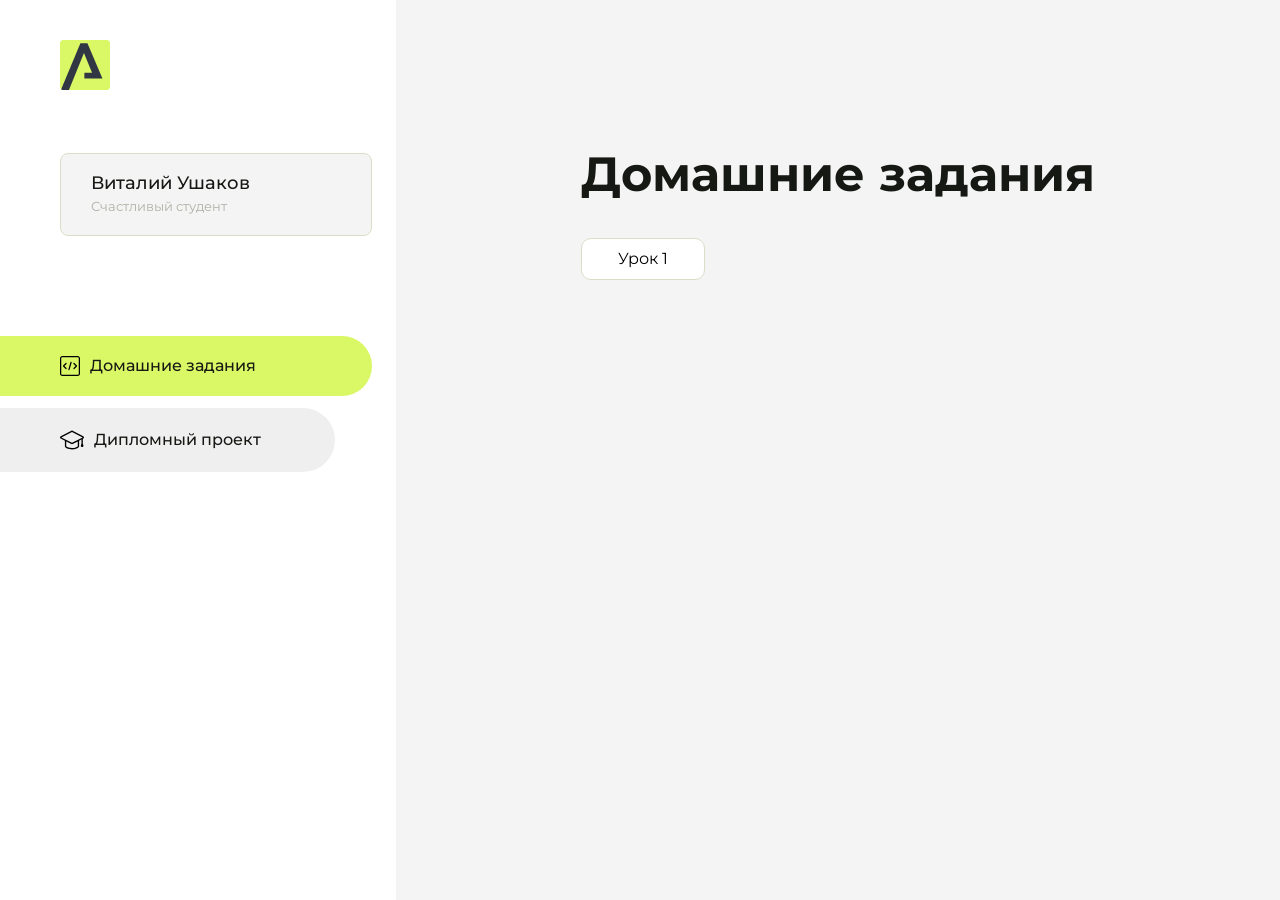
==== index.html @ c762fc2b "Add files via upload" ====
<!DOCTYPE html>
<html lang="en">
<head>
    <meta charset="UTF-8">
    <meta name="viewport" content="width=device-width, initial-scale=1.0">
    <title>Домашняя работа</title>
    <link rel="shortcut icon" href="src/logo.ico" type="image/x-icon">
    <link rel="preconnect" href="https://fonts.googleapis.com">
    <link rel="preconnect" href="https://fonts.gstatic.com" crossorigin>
    <link href="https://fonts.googleapis.com/css2?family=Montserrat:wght@400;500;700&family=Rubik:wght@500&display=swap"
          rel="stylesheet">
    <link rel="stylesheet" href="src/style.css">
</head>
<body id="body">
<div class="overlay" id="overlay"></div>
<div class="layout">
    <div class="burger" id="burger">
        <svg viewBox="0 0 24 24" fill="none" xmlns="http://www.w3.org/2000/svg">
            <g id="SVGRepo_bgCarrier" stroke-width="0"></g>
            <g id="SVGRepo_tracerCarrier" stroke-linecap="round" stroke-linejoin="round"></g>
            <g id="SVGRepo_iconCarrier">
                <path d="M4 18L20 18" stroke="#DAF765" stroke-width="2" stroke-linecap="round"></path>
                <path d="M4 12L20 12" stroke="#DAF765" stroke-width="2" stroke-linecap="round"></path>
                <path d="M4 6L20 6" stroke="#DAF765" stroke-width="2" stroke-linecap="round"></path>
            </g>
        </svg>
    </div>
    <aside class="sidebar" id="sidebar">
        <div class="sidebar__inner">
            <div class="logo">
                <svg width="50" height="50" viewBox="0 0 50 50" fill="none" xmlns="http://www.w3.org/2000/svg">
                    <g clip-path="url(#clip0_513_74730)">
                        <path d="M46.17 -0.257004H3.83C1.57281 -0.257004 -0.257 1.57281 -0.257 3.83V46.17C-0.257 48.4272 1.57281 50.257 3.83 50.257H46.17C48.4272 50.257 50.257 48.4272 50.257 46.17V3.83C50.257 1.57281 48.4272 -0.257004 46.17 -0.257004Z"
                              fill="#DAF765"/>
                        <path d="M24.375 38.4H42.461L27.441 3.1585H20.4355C20.4355 3.1585 6.7895 35.881 1.1945 49.294C2.015 50.0275 3.0945 50.257 3.6945 50.257H8.8445L23.954 13.07L32.0465 32.8285H24.375V38.4Z"
                              fill="#323843"/>
                    </g>
                    <defs>
                        <clipPath id="clip0_513_74730">
                            <rect width="50" height="50" fill="white"/>
                        </clipPath>
                    </defs>
                </svg>
            </div>
            <div class="sidebar__user">
                <div class="sidebar__name">Виталий Ушаков</div>
                <div class="sidebar__text">Счастливый студент</div>
            </div>
            <div class="sidebar__tabs">
                <div class="sidebar__item">
                    <button class="sidebar__button active" id="tasks">
                        <svg xmlns="http://www.w3.org/2000/svg" width="20" height="20" viewBox="0 0 20 20" fill="none">
                            <g clip-path="url(#clip0_704_74543)">
                                <path d="M17.7083 20H2.29167C1.0275 20 0 18.9725 0 17.7083V2.29167C0 1.0275 1.0275 0 2.29167 0H17.7083C18.9725 0 20 1.0275 20 2.29167V17.7083C20 18.9725 18.9725 20 17.7083 20ZM2.29167 1.25C1.7175 1.25 1.25 1.7175 1.25 2.29167V17.7083C1.25 18.2825 1.7175 18.75 2.29167 18.75H17.7083C18.2825 18.75 18.75 18.2825 18.75 17.7083V2.29167C18.75 1.7175 18.2825 1.25 17.7083 1.25H2.29167Z"
                                      fill="black"/>
                                <path d="M6.04167 13.125C5.88167 13.125 5.72167 13.0642 5.6 12.9417L3.1 10.4417C2.85583 10.1975 2.85583 9.80167 3.1 9.5575L5.6 7.0575C5.84417 6.81333 6.24 6.81333 6.48417 7.0575C6.72833 7.30167 6.72833 7.6975 6.48417 7.94167L4.42583 10L6.48417 12.0583C6.72833 12.3025 6.72833 12.6983 6.48417 12.9425C6.36167 13.0642 6.20167 13.125 6.04167 13.125Z"
                                      fill="black"/>
                                <path d="M8.95833 14.1667C8.9 14.1667 8.84 14.1583 8.78167 14.1417C8.45083 14.0442 8.26083 13.6967 8.35833 13.3658L10.4417 6.28251C10.5392 5.95084 10.8892 5.76417 11.2175 5.85917C11.5483 5.95667 11.7383 6.30417 11.6408 6.63501L9.5575 13.7183C9.47833 13.9908 9.22833 14.1667 8.95833 14.1667Z"
                                      fill="black"/>
                                <path d="M13.9583 13.125C13.7983 13.125 13.6383 13.0642 13.5167 12.9417C13.2725 12.6975 13.2725 12.3017 13.5167 12.0575L15.575 9.99916L13.5167 7.94083C13.2725 7.69666 13.2725 7.30083 13.5167 7.05666C13.7608 6.81249 14.1567 6.81249 14.4008 7.05666L16.9008 9.55666C17.145 9.80083 17.145 10.1967 16.9008 10.4408L14.4008 12.9408C14.2783 13.0642 14.1183 13.125 13.9583 13.125Z"
                                      fill="black"/>
                            </g>
                            <defs>
                                <clipPath id="clip0_704_74543">
                                    <rect width="20" height="20" fill="white"/>
                                </clipPath>
                            </defs>
                        </svg>
                        <span>Домашние задания</span></button>
                </div>
                <div class="sidebar__item">
                    <button class="sidebar__button" id="diplom">
                        <svg xmlns="http://www.w3.org/2000/svg" width="24" height="24" viewBox="0 0 24 24" fill="none">
                            <g clip-path="url(#clip0_704_74553)">
                                <path d="M23.2628 10.5971C23.7176 10.365 24 9.90375 24 9.39337C24 8.883 23.7176 8.42175 23.2628 8.18962L12.6135 2.75362C12.2291 2.55824 11.7705 2.55787 11.3854 2.75399L0.736875 8.19C0.282375 8.42175 0 8.883 0 9.39337C0 9.90375 0.282375 10.365 0.736875 10.5971L4.89038 12.7177V18.2074C4.89038 19.8154 8.412 21.393 12 21.393C15.5884 21.393 19.1096 19.815 19.1096 18.2074V12.7174L21.4609 11.517V15.8017L20.901 17.2305C20.7409 17.6389 20.7934 18.0994 21.0405 18.4616C21.2876 18.8246 21.6979 19.041 22.1366 19.041C22.5754 19.041 22.9852 18.8246 23.2324 18.462C23.4795 18.099 23.532 17.6385 23.3719 17.2301L22.8124 15.8021V10.827L23.2628 10.5971ZM17.7623 18.1721C17.6198 18.6375 15.3491 20.0419 12 20.0419C8.65088 20.0419 6.38025 18.6375 6.2415 18.2074V12.3037L6.23887 12.3019C6.23812 12.057 6.1065 11.8207 5.87325 11.7019L1.3515 9.39337L12 3.95737L22.6489 9.39337L12 14.8294L5.87325 11.7019C5.54063 11.5331 4.6695 11.6674 4.5 12C4.33012 12.3322 4.55813 12.5479 4.89038 12.7177L11.3857 16.0331C11.5781 16.1314 11.7889 16.1805 12 16.1805C12.2107 16.1805 12.4222 16.1314 12.6146 16.0331L17.7593 13.407L17.7623 18.1721Z"
                                      fill="black"/>
                            </g>
                            <defs>
                                <clipPath id="clip0_704_74553">
                                    <rect width="24" height="24" fill="white"/>
                                </clipPath>
                            </defs>
                        </svg>
                        <span>Дипломный проект</span></button>
                </div>
            </div>
        </div>

    </aside>
    <div class="content">
        <div class="container">
            <div class="content__block" id="tasksBlock">
                <div class="content__title">Домашние задания</div>
                <ul class="content__list">
                    <li class="content__list-item">
                        <a href="lesson1/index.html">Урок 1</a>
                    </li>
                </ul>
            </div>
            <div class="content__block hidden" id="diplomBlock">
                <div class="content__title">Дипломный проект</div>
                <div class="content__list-diplom">
                    <a href="ПАПКА-С-НОМЕРОМ-УРОКА">Ссылка на ДЗ</a>
                </div>
                <div class="content__decor">
                    <div class="content__decor-text">Давай проверим, чему ты научился!</div>
                    <div class="content__decor-img">
                        <img src="src/decor.png" alt="decor">
                    </div>
                </div>
            </div>
        </div>
    </div>
</div>
<script src="src/index.js"></script>
</body>
</html>
---- src/style.css ----
*{padding: 0;margin: 0;border: 0;}
*,*:before,*:after{-webkit-box-sizing: border-box;box-sizing: border-box;}
:focus,:active{outline: none;}
a:focus,a:active{outline: none;}
nav,footer,header,aside{display: block;}
html,body{
    height:100%;width:100%;
    font-size:100%;line-height:1;-ms-text-size-adjust:100%;-moz-text-size-adjust:100%;-webkit-text-size-adjust:100%;}
input,button,textarea{font-family:inherit;}
input::-ms-clear{display: none;}
button{cursor: pointer;}
button::-moz-focus-inner{padding:0;border:0;}
a,a:visited{text-decoration: none;}
a:hover{text-decoration: none;}
ul li{list-style: none;}
img{vertical-align: top;}
h1,h2,h3,h4,h5,h6{font-size:inherit;font-weight: inherit;}
a{color:inherit;}



body {
    font-family: "Montserrat",SansSerif;
    color: black;
}

body.overflow {
    overflow: hidden;
}



.layout {
    display: -webkit-box;
    display: -ms-flexbox;
    display: flex;
    min-height: 100vh;
}

.sidebar {
    padding: 40px 24px 40px 0;
    -ms-flex-negative: 0;
    flex-shrink: 0;
    background-color: white;
}



.content {
    -webkit-box-flex: 1;
    -ms-flex-positive: 1;
    flex-grow: 1;
    background-color: #F4F4F4;
}

.container {
    display: -webkit-box;
    display: -ms-flexbox;
    display: flex;
    -webkit-box-orient: vertical;
    -webkit-box-direction: normal;
    -ms-flex-direction: column;
    flex-direction: column;
    -webkit-box-pack: center;
    -ms-flex-pack: center;
    justify-content: center;
    -webkit-box-align: center;
    -ms-flex-align: center;
    align-items: center;
    padding: 150px 60px 80px 60px;
}


.logo {
    margin-left: 60px;
    margin-bottom: 60px;
}

.sidebar__user {
    background-color: #F4F4F4;
    padding: 20px 30px;
    margin-left: 60px;
    margin-bottom: 100px;
    border-radius: 8px;
    border: 1px solid #DADEC9;
}

.sidebar__name {
    color:#161814;
    font-size: 18px;
    font-weight: 500;
    margin-bottom: 6px;
}

.sidebar__text {
    color: #AFB1A7;
    font-size: 13px;
    font-weight: 400;
    line-height: 130%; /* 16.9px */
}

.sidebar__item {
    width: 372px;
}

.sidebar__button {
    display: -webkit-box;
    display: -ms-flexbox;
    display: flex;
    -webkit-box-align: center;
    -ms-flex-align: center;
    align-items: center;
    gap: 10px;
    padding: 20px 60px;
    margin-bottom: 12px;
    border-radius: 0px 100px 100px 0px;
    -webkit-transition: all .5s;
    -o-transition: all .5s;
    transition: all .5s;
    cursor: pointer;
    width: 90%;
    color:#161814;
    font-size: 16px;
    font-weight: 500;
}

.sidebar__button.active , .sidebar__button:hover {
    width: 100%;
    background-color: #DAF765;
}


.content__title {
    color: #161814;
    font-size: 48px;
    font-weight: 700;
    margin-bottom: 40px;
}

.content__list {
    display: -webkit-box;
    display: -ms-flexbox;
    display: flex;
    -webkit-box-align: center;
    -ms-flex-align: center;
    align-items: center;
    -ms-flex-wrap: wrap;
    flex-wrap: wrap;
    gap: 20px;
}



.content__list-item  {
    cursor: pointer;
    padding: 12px 18px;
    background-color: #fff;
    border-radius: 10px;
    border: 1px solid #DADEC9;
    -webkit-transition: all .3s;
    -o-transition: all .3s;
    transition: all .3s;
}

.content__list-item:hover,.content__list-diplom:hover {
    background-color: #AFB1A7;
}

li a {
    padding: 12px 18px;

}


.content__list-diplom {
    -webkit-transition: all .3s;
    -o-transition: all .3s;
    transition: all .3s;
    display: inline-block;
    padding: 12px 18px;
    background-color: #fff;
    border-radius: 10px;
    border: 1px solid #DADEC9;
}

.content__decor {
    display: -webkit-box;
    display: -ms-flexbox;
    display: flex;
    -webkit-box-align: center;
    -ms-flex-align: center;
    align-items: center;
}

.content__decor-text {
    color:#BEDD44;
    font-size: 36px;
    font-weight: 700;
    line-height: 110%; /* 39.6px */
}

.content__block {
    max-width: 1200px;
}

.content__block.hidden {
    display: none;
}

.content__decor-img img{
    width: 100%;
}

.burger {
    display: none;
    padding: 5px;
    position: fixed;
    top: 3%;
    right: 7%;
    width: 40px;
    height: 40px;
    background-color: #161814;
    border-radius: 50%;
    z-index: 10;
    border: 1px solid #DAF765;
}

@media (max-width: 768px) {
    .burger {
        display: block;
    }

    .sidebar {
        -webkit-transition: all .3s;
        -o-transition: all .3s;
        transition: all .3s;
        -webkit-transform: translateX(-100%);
        -ms-transform: translateX(-100%);
        transform: translateX(-100%);
        position: fixed;
        top: 0;
        left: 0;
        bottom: 0;
        z-index: 5;
    }

    .sidebar.show {
        -webkit-transform: translateX(0%);
        -ms-transform: translateX(0%);
        transform: translateX(0%);
    }

    .overlay {
        opacity: 0;
        pointer-events: none;
        -webkit-transition: all .3s;
        -o-transition: all .3s;
        transition: all .3s;
        position: absolute;
        top: 0;
        right: 0;
        left: 0;
        bottom: 0;
        z-index: 3;
        background-color: #000000e0;
    }

    .overlay.show {
        opacity: 1;
        pointer-events: all;
    }

    .container {
        padding: 40px 20px;
        min-height: 100%;
    }

    .content__decor {
        margin-top: 20px;
        -webkit-box-orient: vertical;
        -webkit-box-direction: normal;
        -ms-flex-direction: column;
        flex-direction: column;
    }
}

@media (max-width: 400px) {
    .sidebar__user {
        margin-left: 0;
    }
}
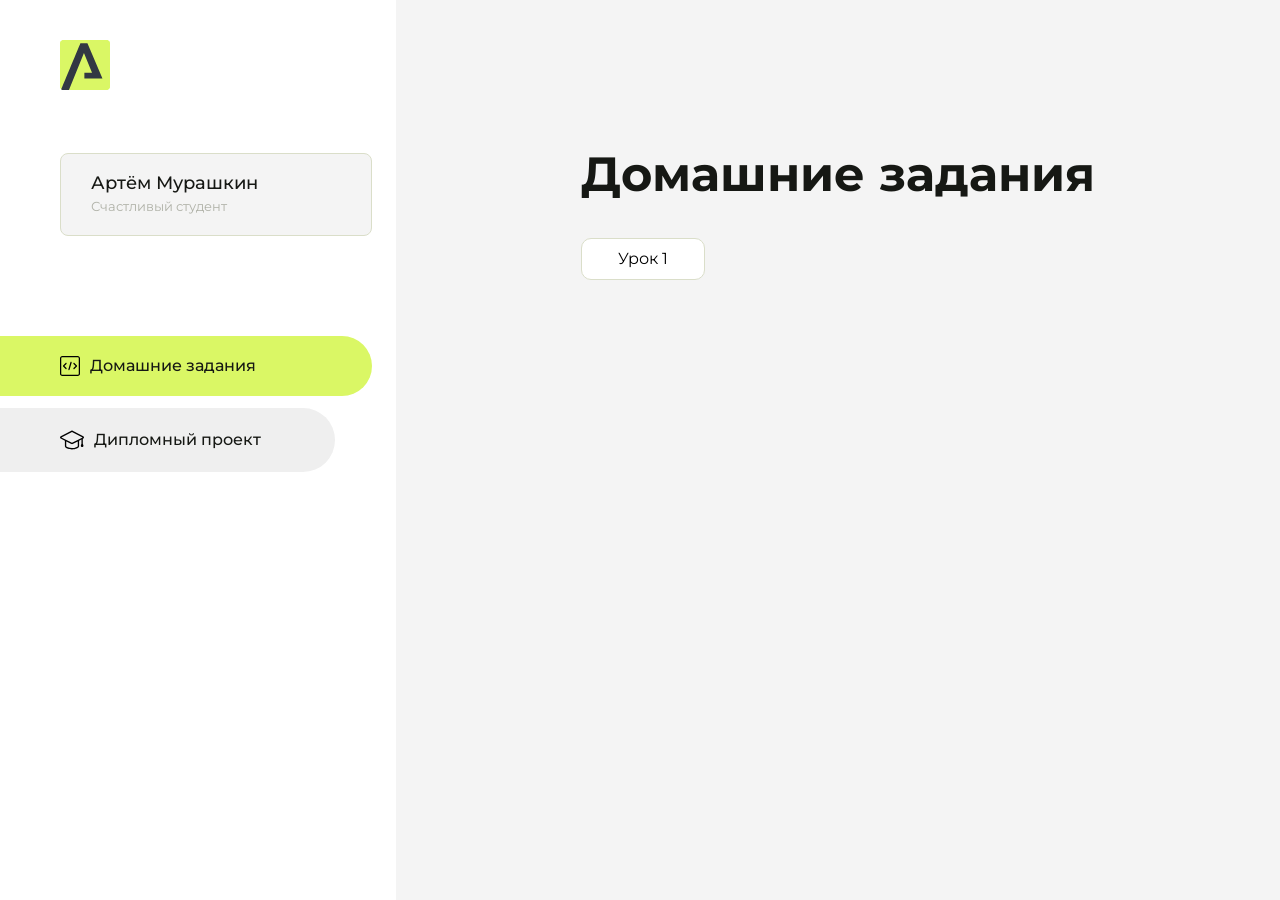
==== commit 99cf1f88: "Update index.html" ====
--- a/index.html
+++ b/index.html
@@ -43,7 +43,7 @@
                 </svg>
             </div>
             <div class="sidebar__user">
-                <div class="sidebar__name">Виталий Ушаков</div>
+                <div class="sidebar__name">Артём Мурашкин</div>
                 <div class="sidebar__text">Счастливый студент</div>
             </div>
             <div class="sidebar__tabs">
@@ -93,7 +93,7 @@
                 <div class="content__title">Домашние задания</div>
                 <ul class="content__list">
                     <li class="content__list-item">
-                        <a href="lesson1/index.html">Урок 1</a>
+                        <a href="homework1/index.html">Урок 1</a>
                     </li>
                 </ul>
             </div>
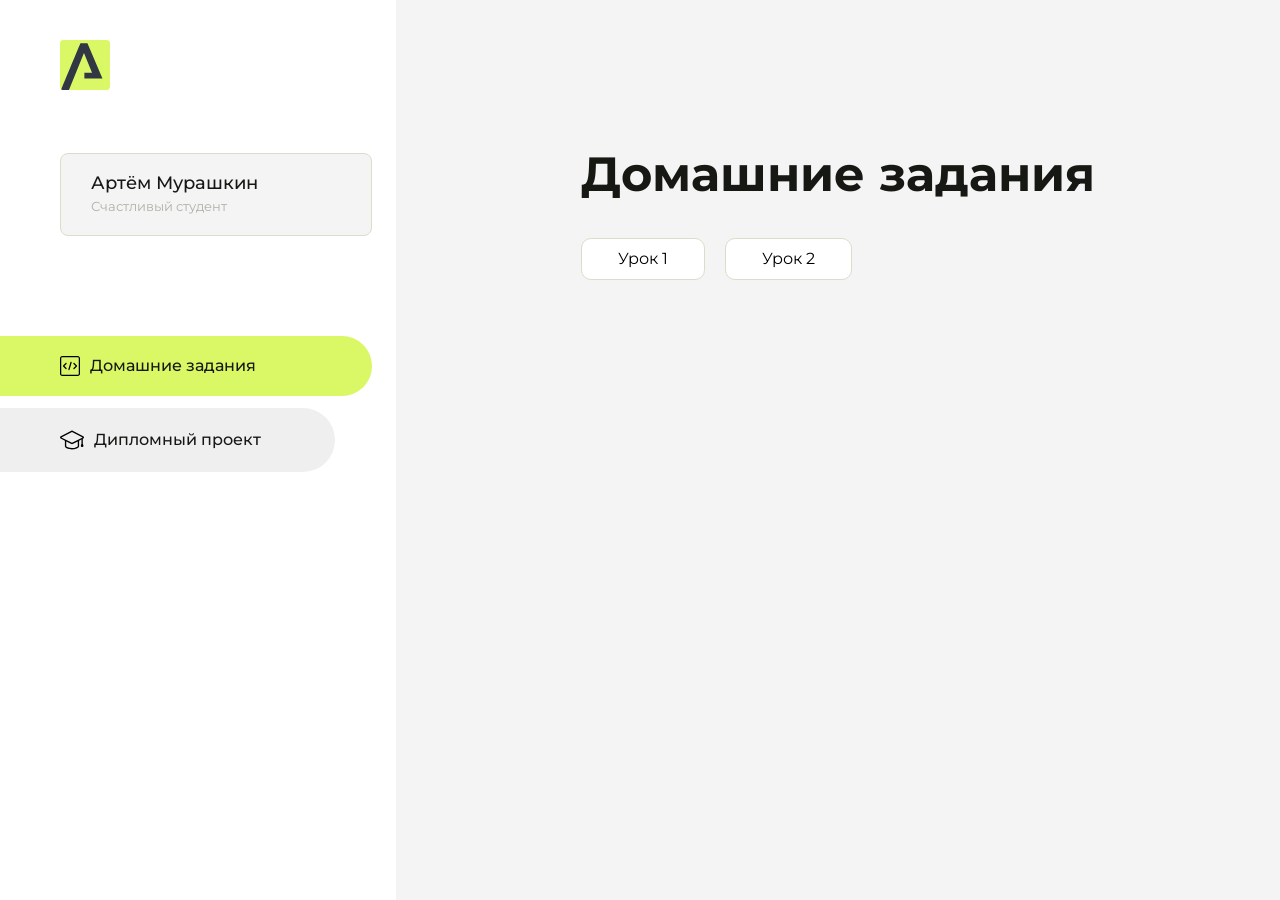
==== commit c9e7fd81: "Update index.html" ====
--- a/index.html
+++ b/index.html
@@ -95,6 +95,9 @@
                     <li class="content__list-item">
                         <a href="homework1/index.html">Урок 1</a>
                     </li>
+                    <li class="content__list-item">
+                        <a href="homework2/index.html">Урок 2</a>
+                    </li>
                 </ul>
             </div>
             <div class="content__block hidden" id="diplomBlock">
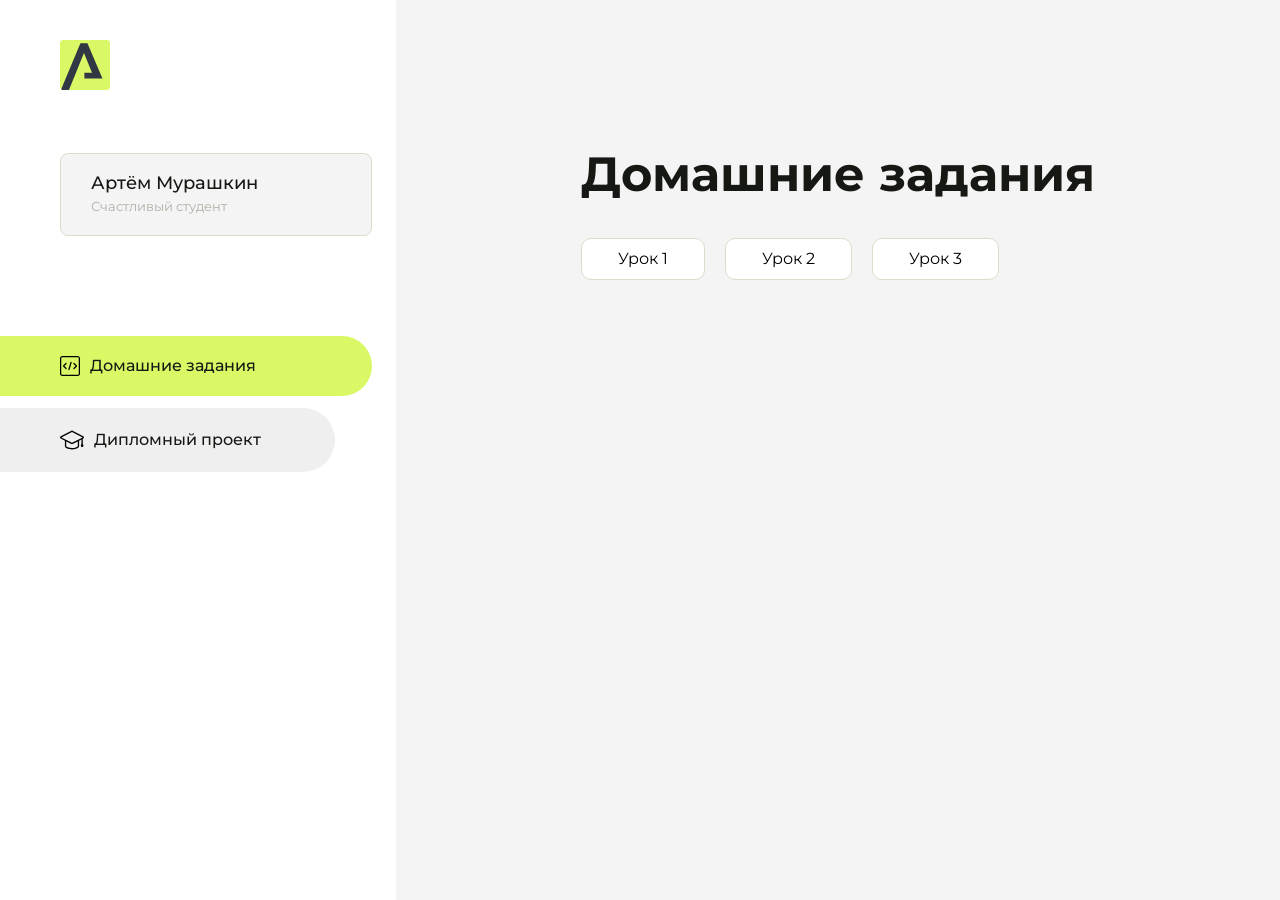
==== commit c935a8e1: "Update index.html" ====
--- a/index.html
+++ b/index.html
@@ -98,6 +98,9 @@
                     <li class="content__list-item">
                         <a href="homework2/index.html">Урок 2</a>
                     </li>
+                    <li class="content__list-item">
+                        <a href="homework3/index.html">Урок 3</a>
+                    </li>
                 </ul>
             </div>
             <div class="content__block hidden" id="diplomBlock">
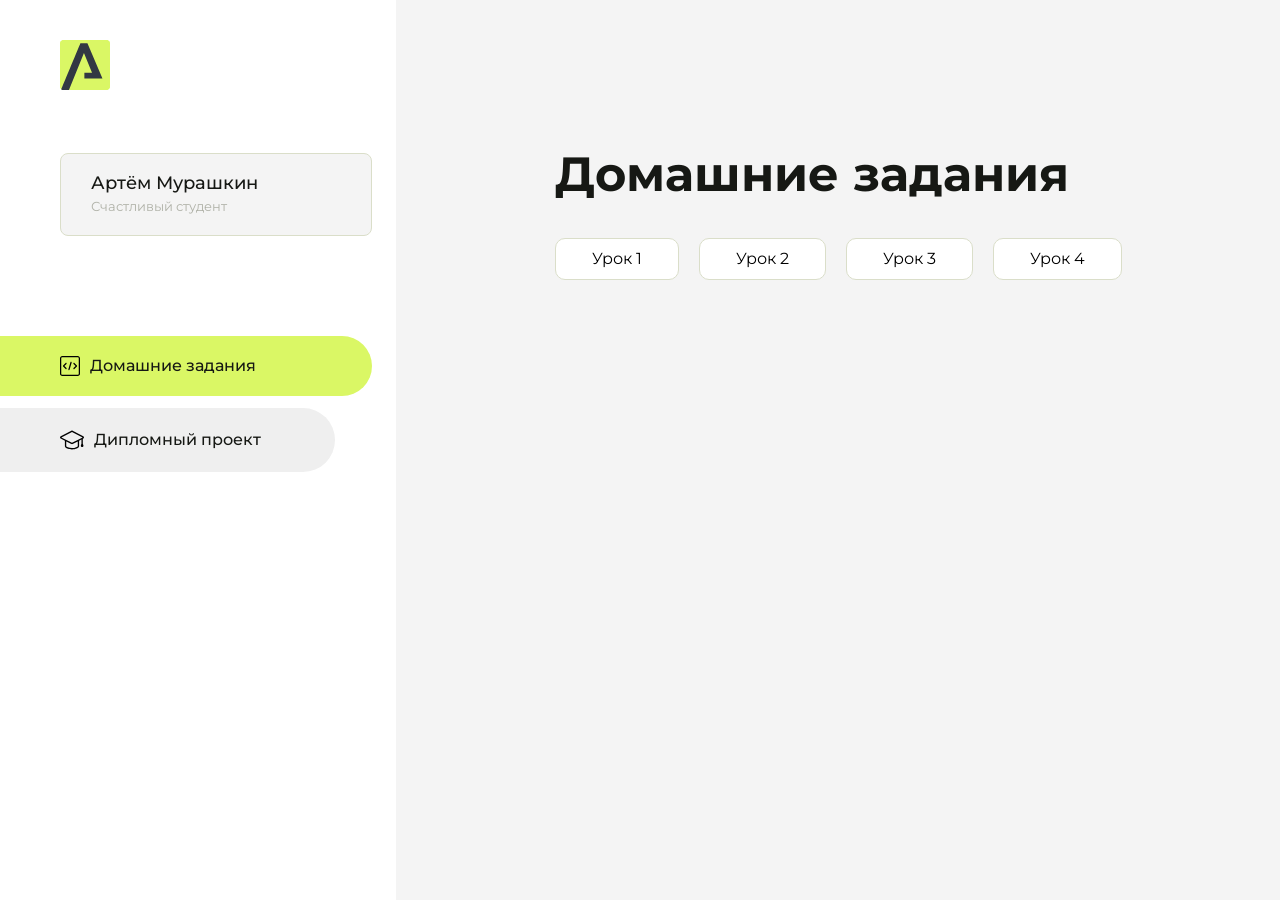
==== commit a87c3425: "Update index.html" ====
--- a/index.html
+++ b/index.html
@@ -101,6 +101,9 @@
                     <li class="content__list-item">
                         <a href="homework3/index.html">Урок 3</a>
                     </li>
+                    <li class="content__list-item">
+                        <a href="homework4/index.html">Урок 4</a>
+                    </li>
                 </ul>
             </div>
             <div class="content__block hidden" id="diplomBlock">
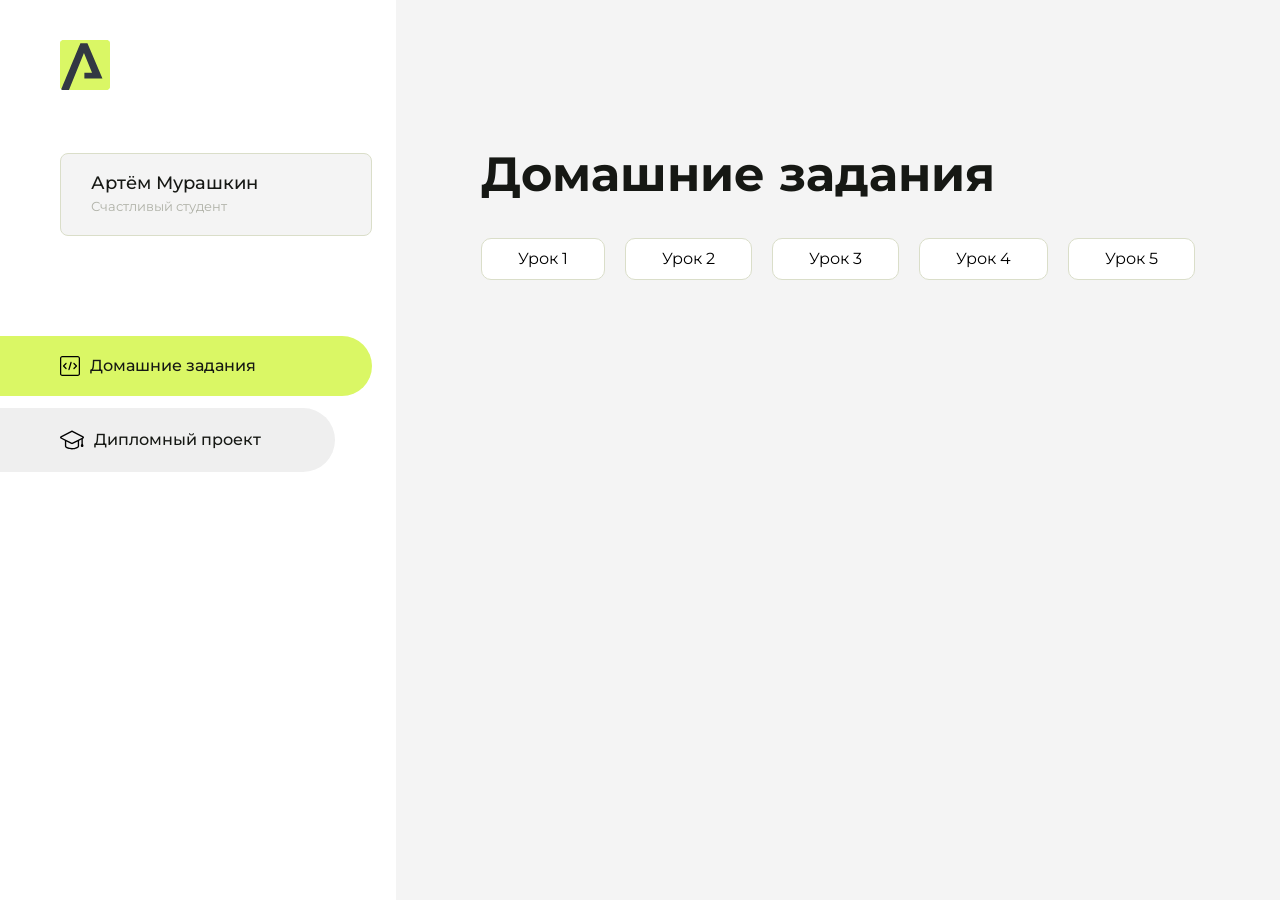
==== commit 2cce636f: "Update index.html" ====
--- a/index.html
+++ b/index.html
@@ -104,6 +104,9 @@
                     <li class="content__list-item">
                         <a href="homework4/index.html">Урок 4</a>
                     </li>
+                    <li class="content__list-item">
+                        <a href="homework5/index.html">Урок 5</a>
+                    </li>
                 </ul>
             </div>
             <div class="content__block hidden" id="diplomBlock">
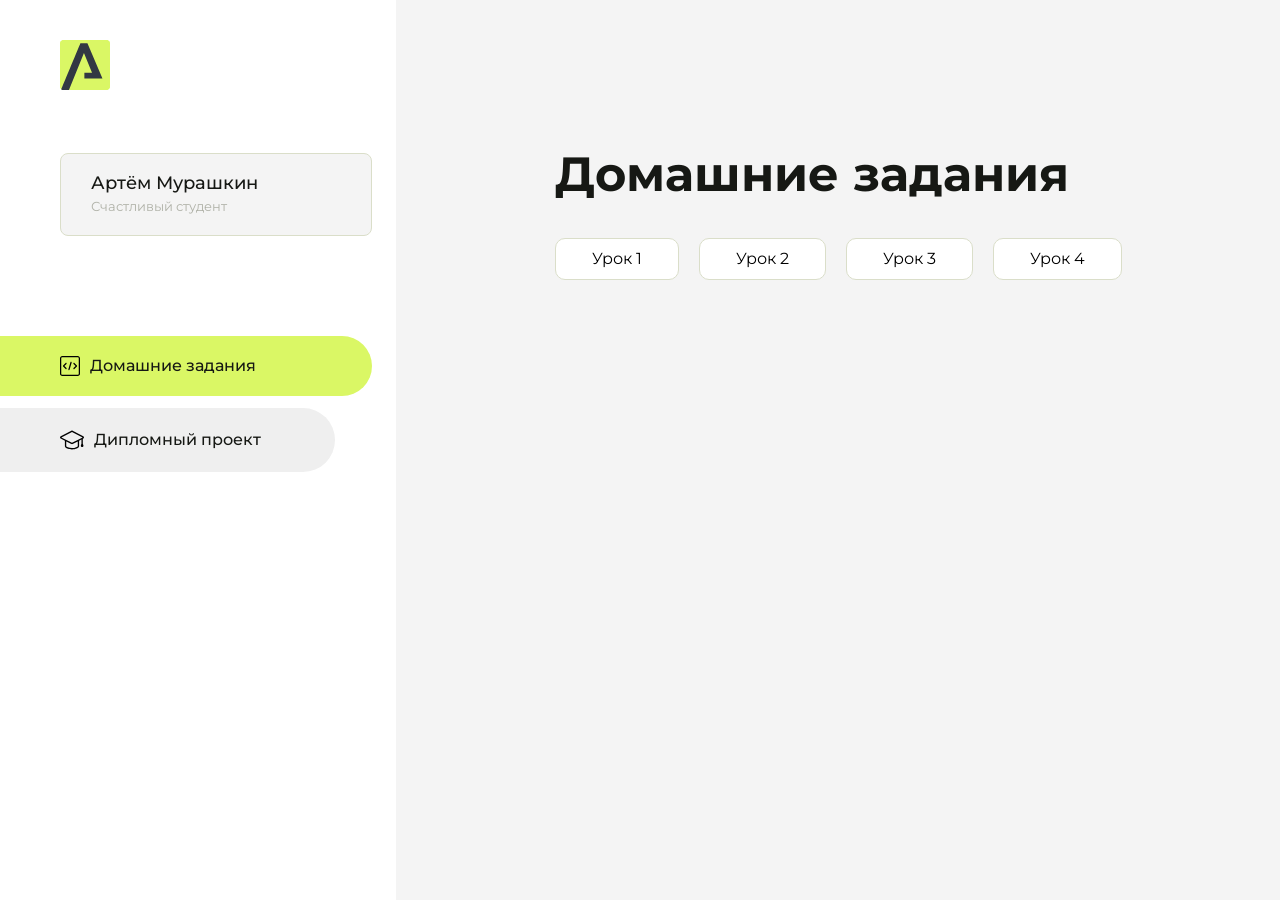
==== commit ae872663: "Update index.html" ====
--- a/index.html
+++ b/index.html
@@ -104,9 +104,6 @@
                     <li class="content__list-item">
                         <a href="homework4/index.html">Урок 4</a>
                     </li>
-                    <li class="content__list-item">
-                        <a href="homework5/index.html">Урок 5</a>
-                    </li>
                 </ul>
             </div>
             <div class="content__block hidden" id="diplomBlock">
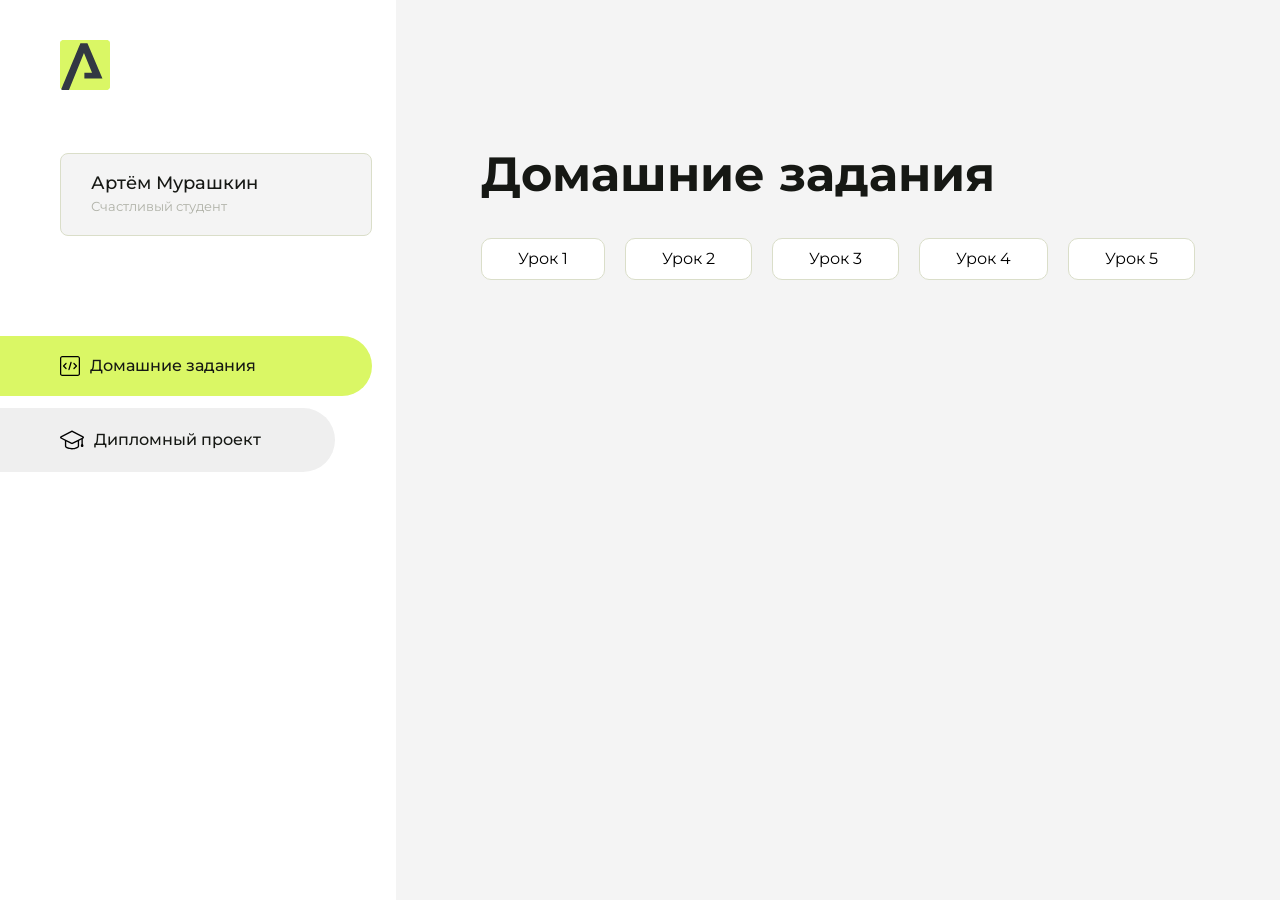
==== commit 30848d57: "Update index.html" ====
--- a/index.html
+++ b/index.html
@@ -104,6 +104,9 @@
                     <li class="content__list-item">
                         <a href="homework4/index.html">Урок 4</a>
                     </li>
+                    <li class="content__list-item">
+                        <a href="homework5/index.html">Урок 5</a>
+                    </li>
                 </ul>
             </div>
             <div class="content__block hidden" id="diplomBlock">
